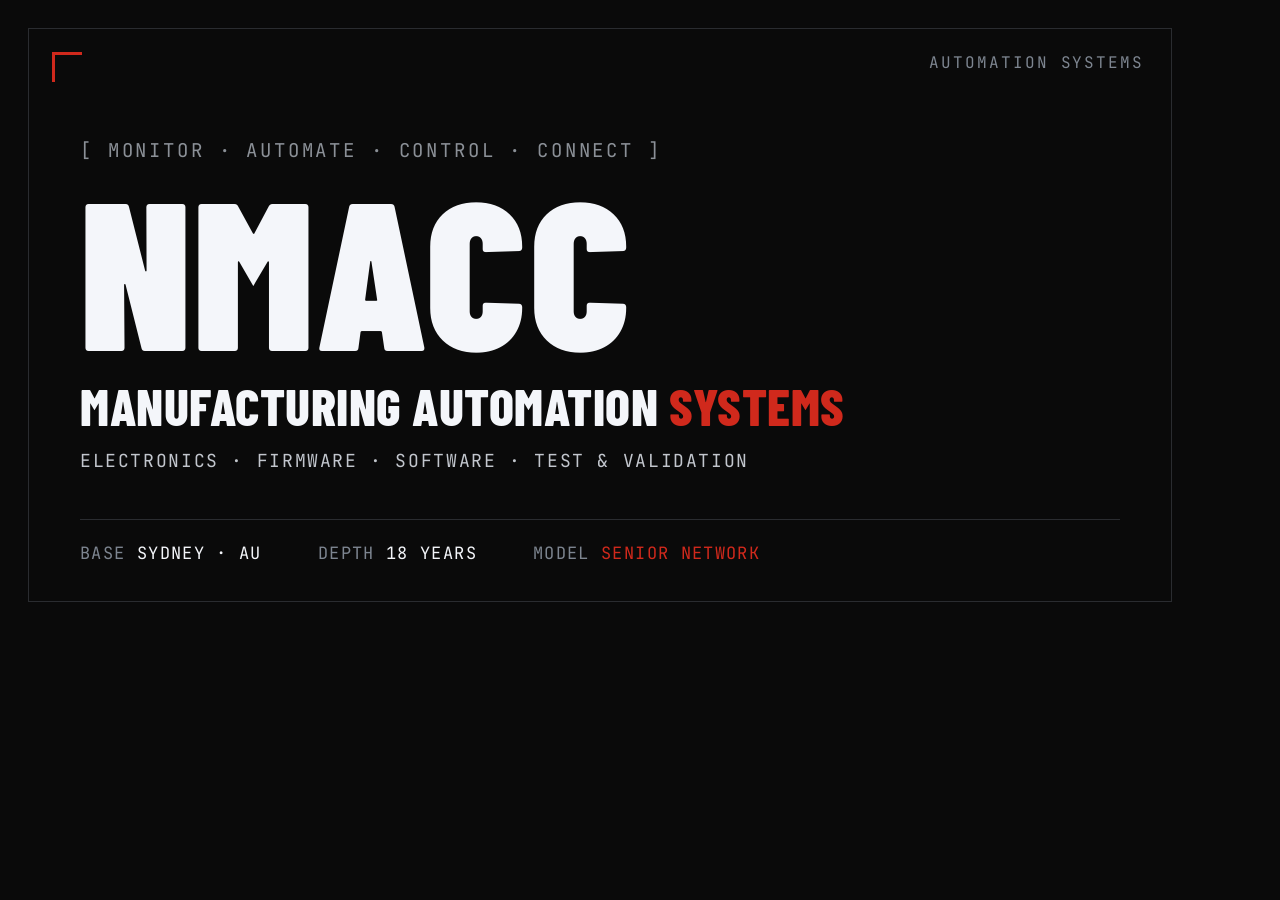
==== assets/og-image.html @ 6da2ae4a "Add NMACC manufacturing automation site One-page static site for NMACC, sibling to the founder profi" ====
<!DOCTYPE html>
<html lang="en">
<head>
  <meta charset="UTF-8" />
  <!-- Source for assets/og-image.png. Rendered at 1200x630 via headless Chrome. -->
  <link rel="preconnect" href="https://fonts.googleapis.com" />
  <link rel="preconnect" href="https://fonts.gstatic.com" crossorigin />
  <link href="https://fonts.googleapis.com/css2?family=Barlow+Condensed:wght@700;800;900&family=JetBrains+Mono:wght@500;700&display=swap" rel="stylesheet" />
  <style>
    * { margin: 0; padding: 0; box-sizing: border-box; }
    html, body { width: 1200px; height: 630px; }
    body {
      background: #0a0a0a;
      color: #f4f6fa;
      overflow: hidden;
      position: relative;
      font-family: "JetBrains Mono", monospace;
    }
    .frame { position: absolute; inset: 28px; border: 1px solid #2a2c30; }
    .crosshair {
      position: absolute; top: 52px; left: 52px;
      width: 30px; height: 30px;
      border-left: 3px solid #d0291c;
      border-top: 3px solid #d0291c;
    }
    .tag {
      position: absolute; top: 52px; right: 56px;
      font-size: 16px; letter-spacing: 0.12em; color: #7d8590;
      text-transform: uppercase;
    }
    .content { position: absolute; left: 80px; right: 80px; top: 138px; }
    .eyebrow {
      font-size: 19px; letter-spacing: 0.15em; color: #8b9097;
      text-transform: uppercase;
    }
    .name {
      font-family: "Barlow Condensed", sans-serif; font-weight: 900;
      font-size: 210px; line-height: 0.82; letter-spacing: 0.015em;
      text-transform: uppercase; margin-top: 18px;
    }
    .role {
      font-family: "Barlow Condensed", sans-serif; font-weight: 800;
      font-size: 52px; line-height: 1; letter-spacing: 0.01em;
      text-transform: uppercase; margin-top: 26px;
    }
    .role .r { color: #d0291c; }
    .sub {
      font-size: 18px; letter-spacing: 0.09em; color: #c2c6cd;
      text-transform: uppercase; margin-top: 18px;
    }
    .strip {
      position: absolute; left: 80px; right: 80px; bottom: 66px;
      border-top: 1px solid #2a2c30; padding-top: 22px;
      display: flex; gap: 56px;
      font-size: 17px; letter-spacing: 0.08em; text-transform: uppercase;
    }
    .strip .k { color: #7d8590; }
    .strip .v { color: #f4f6fa; }
    .strip .red { color: #d0291c; }
  </style>
</head>
<body>
  <div class="frame"></div>
  <div class="crosshair"></div>
  <div class="tag">AUTOMATION SYSTEMS</div>

  <div class="content">
    <div class="eyebrow">[ MONITOR · AUTOMATE · CONTROL · CONNECT ]</div>
    <div class="name">NMACC</div>
    <div class="role">MANUFACTURING AUTOMATION <span class="r">SYSTEMS</span></div>
    <div class="sub">Electronics · Firmware · Software · Test &amp; Validation</div>
  </div>

  <div class="strip">
    <span><span class="k">BASE</span> <span class="v">SYDNEY · AU</span></span>
    <span><span class="k">DEPTH</span> <span class="v">18 YEARS</span></span>
    <span><span class="k">MODEL</span> <span class="red">SENIOR NETWORK</span></span>
  </div>
</body>
</html>
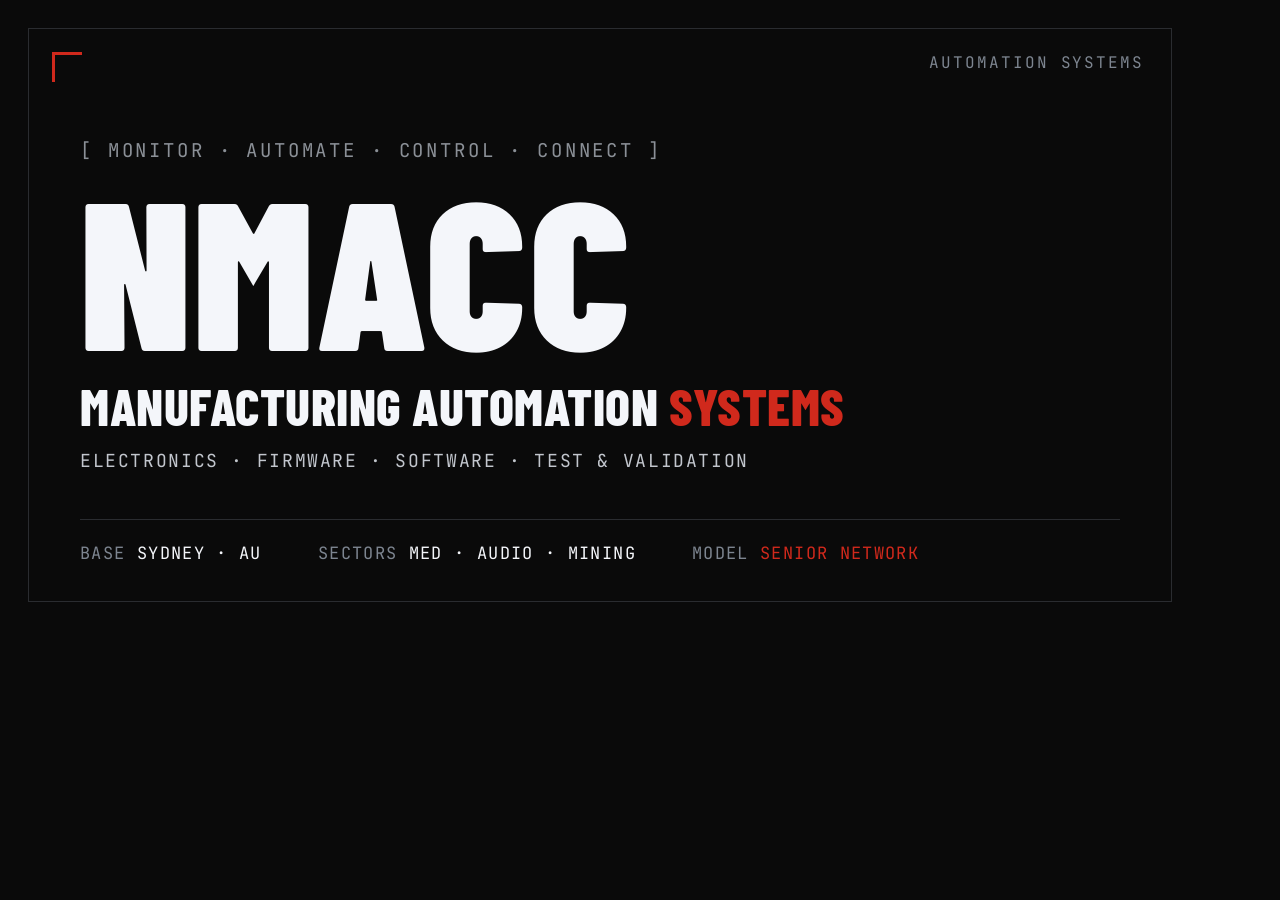
==== commit d8e4977b: "De-personalise: drop one-person experience tells A firm has a track record, not a tenure. Remove the" ====
--- a/assets/og-image.html
+++ b/assets/og-image.html
@@ -73,7 +73,7 @@
 
   <div class="strip">
     <span><span class="k">BASE</span> <span class="v">SYDNEY · AU</span></span>
-    <span><span class="k">DEPTH</span> <span class="v">18 YEARS</span></span>
+    <span><span class="k">SECTORS</span> <span class="v">MED · AUDIO · MINING</span></span>
     <span><span class="k">MODEL</span> <span class="red">SENIOR NETWORK</span></span>
   </div>
 </body>
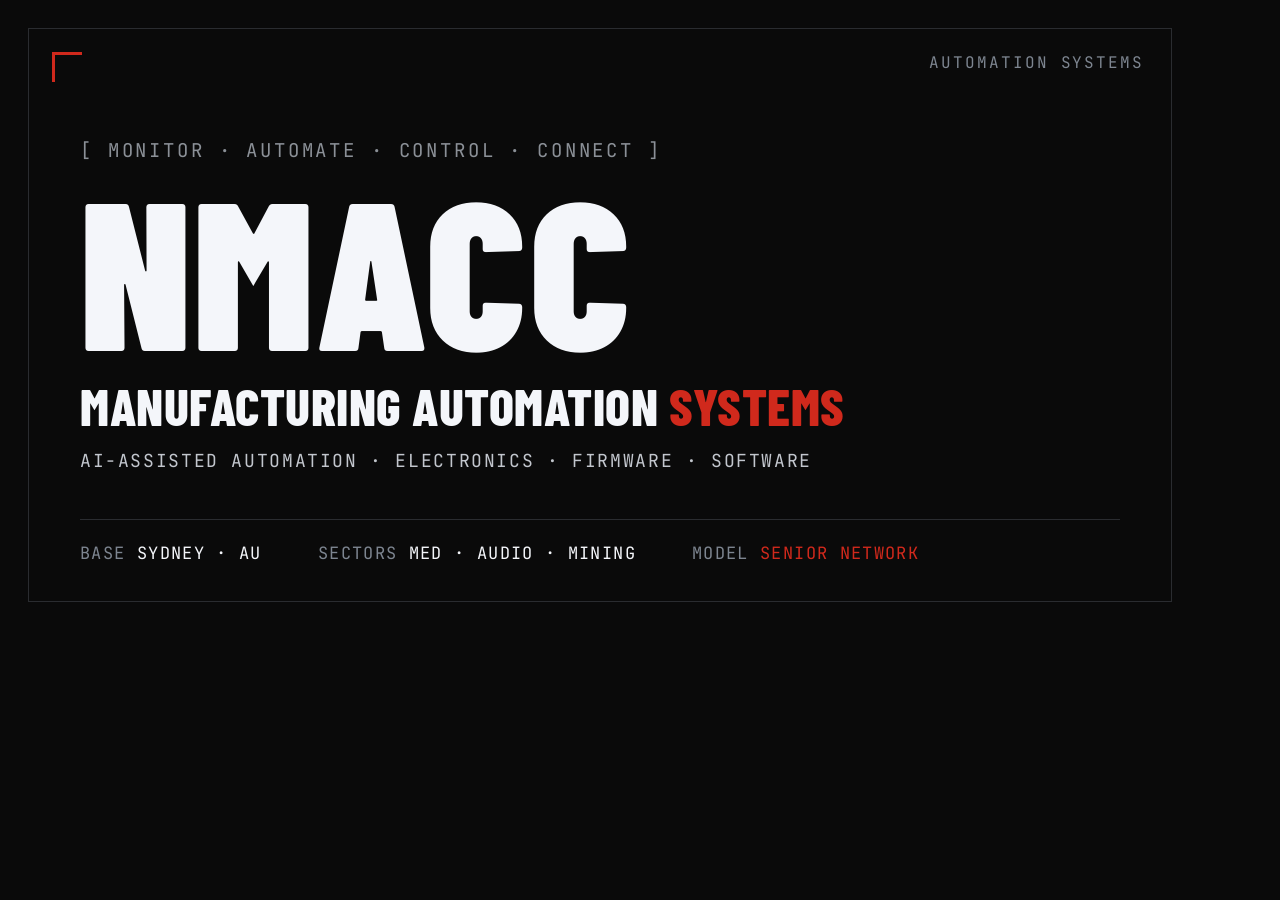
==== commit 2a396a8a: "Weave AI-assisted angle through the site Lead the hero sub with "AI-Assisted Automation"; note it in" ====
--- a/assets/og-image.html
+++ b/assets/og-image.html
@@ -68,7 +68,7 @@
     <div class="eyebrow">[ MONITOR · AUTOMATE · CONTROL · CONNECT ]</div>
     <div class="name">NMACC</div>
     <div class="role">MANUFACTURING AUTOMATION <span class="r">SYSTEMS</span></div>
-    <div class="sub">Electronics · Firmware · Software · Test &amp; Validation</div>
+    <div class="sub">AI-Assisted Automation · Electronics · Firmware · Software</div>
   </div>
 
   <div class="strip">
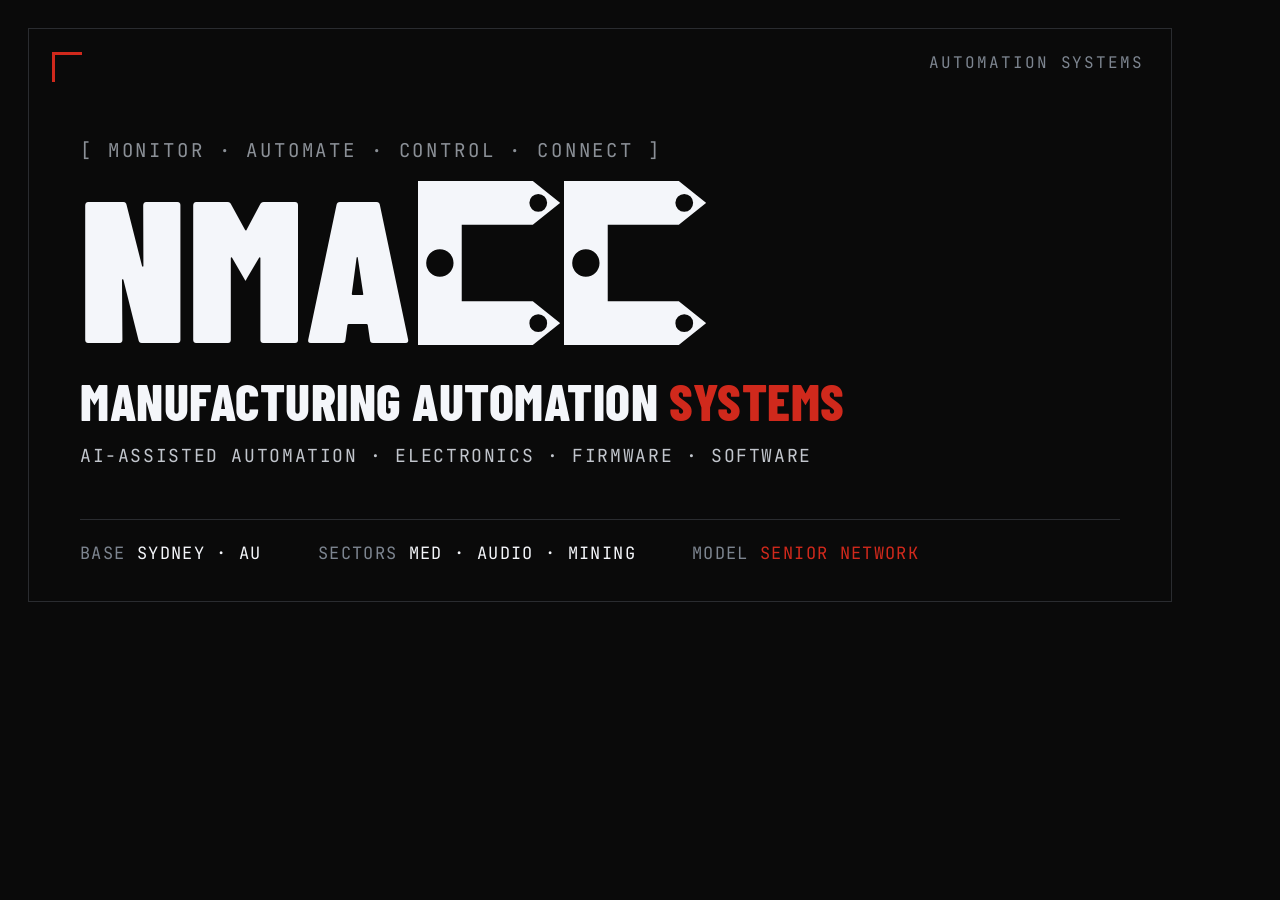
==== commit 701061ba: "NMACC: gripper-C logo (flat) in header, favicon, and OG card Custom NMACC wordmark — the two C's are" ====
--- a/assets/og-image.html
+++ b/assets/og-image.html
@@ -35,9 +35,11 @@
     }
     .name {
       font-family: "Barlow Condensed", sans-serif; font-weight: 900;
-      font-size: 210px; line-height: 0.82; letter-spacing: 0.015em;
+      font-size: 200px; line-height: 0.82; letter-spacing: 0.015em;
       text-transform: uppercase; margin-top: 18px;
+      display: inline-flex; align-items: center;
     }
+    .name .grip { height: 0.82em; width: auto; margin-left: 0.02em; }
     .role {
       font-family: "Barlow Condensed", sans-serif; font-weight: 800;
       font-size: 52px; line-height: 1; letter-spacing: 0.01em;
@@ -66,7 +68,7 @@
 
   <div class="content">
     <div class="eyebrow">[ MONITOR · AUTOMATE · CONTROL · CONNECT ]</div>
-    <div class="name">NMACC</div>
+    <div class="name">NMA<svg class="grip" viewBox="0 0 104 120"><path fill="currentColor" fill-rule="evenodd" d="M0 0 L84 0 L104 16 L84 32 L32 32 L32 88 L84 88 L104 104 L84 120 L0 120 Z M26 60 A10 10 0 1 0 6 60 A10 10 0 1 0 26 60 Z M94.5 16 A6.5 6.5 0 1 0 81.5 16 A6.5 6.5 0 1 0 94.5 16 Z M94.5 104 A6.5 6.5 0 1 0 81.5 104 A6.5 6.5 0 1 0 94.5 104 Z"/></svg><svg class="grip" viewBox="0 0 104 120"><path fill="currentColor" fill-rule="evenodd" d="M0 0 L84 0 L104 16 L84 32 L32 32 L32 88 L84 88 L104 104 L84 120 L0 120 Z M26 60 A10 10 0 1 0 6 60 A10 10 0 1 0 26 60 Z M94.5 16 A6.5 6.5 0 1 0 81.5 16 A6.5 6.5 0 1 0 94.5 16 Z M94.5 104 A6.5 6.5 0 1 0 81.5 104 A6.5 6.5 0 1 0 94.5 104 Z"/></svg></div>
     <div class="role">MANUFACTURING AUTOMATION <span class="r">SYSTEMS</span></div>
     <div class="sub">AI-Assisted Automation · Electronics · Firmware · Software</div>
   </div>
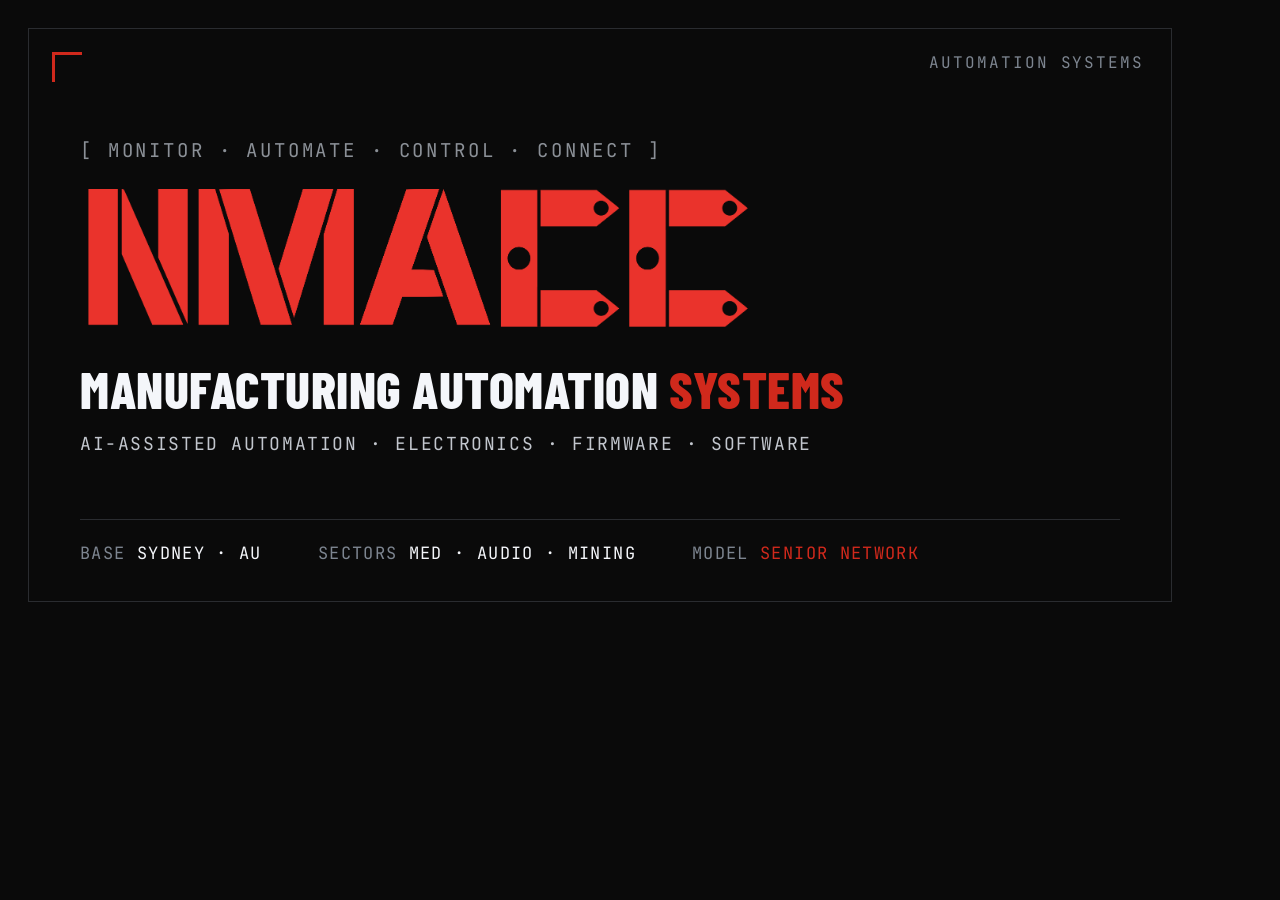
==== commit 4b28ae43: "NMACC: use supplied logo (header, OG, favicon) Replace the SVG wordmark with the supplied NMACC logo" ====
--- a/assets/og-image.html
+++ b/assets/og-image.html
@@ -39,7 +39,7 @@
       text-transform: uppercase; margin-top: 18px;
       display: inline-flex; align-items: center;
     }
-    .name .grip { height: 0.82em; width: auto; margin-left: 0.02em; }
+    .name img { height: 150px; width: auto; display: block; }
     .role {
       font-family: "Barlow Condensed", sans-serif; font-weight: 800;
       font-size: 52px; line-height: 1; letter-spacing: 0.01em;
@@ -68,7 +68,7 @@
 
   <div class="content">
     <div class="eyebrow">[ MONITOR · AUTOMATE · CONTROL · CONNECT ]</div>
-    <div class="name">NMA<svg class="grip" viewBox="0 0 104 120"><path fill="currentColor" fill-rule="evenodd" d="M0 0 L84 0 L104 16 L84 32 L32 32 L32 88 L84 88 L104 104 L84 120 L0 120 Z M26 60 A10 10 0 1 0 6 60 A10 10 0 1 0 26 60 Z M94.5 16 A6.5 6.5 0 1 0 81.5 16 A6.5 6.5 0 1 0 94.5 16 Z M94.5 104 A6.5 6.5 0 1 0 81.5 104 A6.5 6.5 0 1 0 94.5 104 Z"/></svg><svg class="grip" viewBox="0 0 104 120"><path fill="currentColor" fill-rule="evenodd" d="M0 0 L84 0 L104 16 L84 32 L32 32 L32 88 L84 88 L104 104 L84 120 L0 120 Z M26 60 A10 10 0 1 0 6 60 A10 10 0 1 0 26 60 Z M94.5 16 A6.5 6.5 0 1 0 81.5 16 A6.5 6.5 0 1 0 94.5 16 Z M94.5 104 A6.5 6.5 0 1 0 81.5 104 A6.5 6.5 0 1 0 94.5 104 Z"/></svg></div>
+    <div class="name"><img src="nmacc-logo.png" alt="NMACC" /></div>
     <div class="role">MANUFACTURING AUTOMATION <span class="r">SYSTEMS</span></div>
     <div class="sub">AI-Assisted Automation · Electronics · Firmware · Software</div>
   </div>
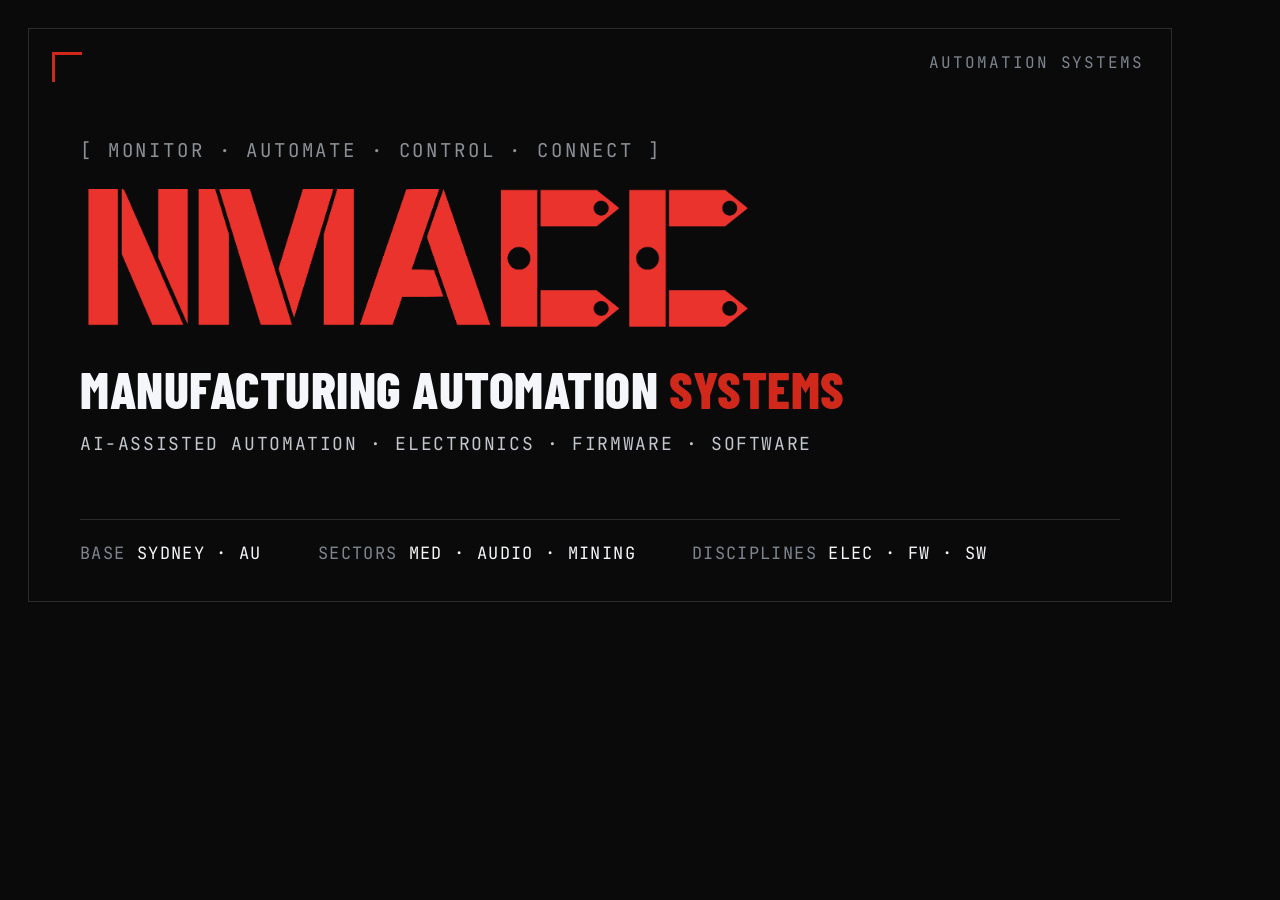
==== commit 0d8071c0: "NMACC: remove "SENIOR NETWORK" label (hero, OG card, contact blurb) Co-Authored-By: Claude Opus 4.8 " ====
--- a/assets/og-image.html
+++ b/assets/og-image.html
@@ -76,7 +76,7 @@
   <div class="strip">
     <span><span class="k">BASE</span> <span class="v">SYDNEY · AU</span></span>
     <span><span class="k">SECTORS</span> <span class="v">MED · AUDIO · MINING</span></span>
-    <span><span class="k">MODEL</span> <span class="red">SENIOR NETWORK</span></span>
+    <span><span class="k">DISCIPLINES</span> <span class="v">ELEC · FW · SW</span></span>
   </div>
 </body>
 </html>
